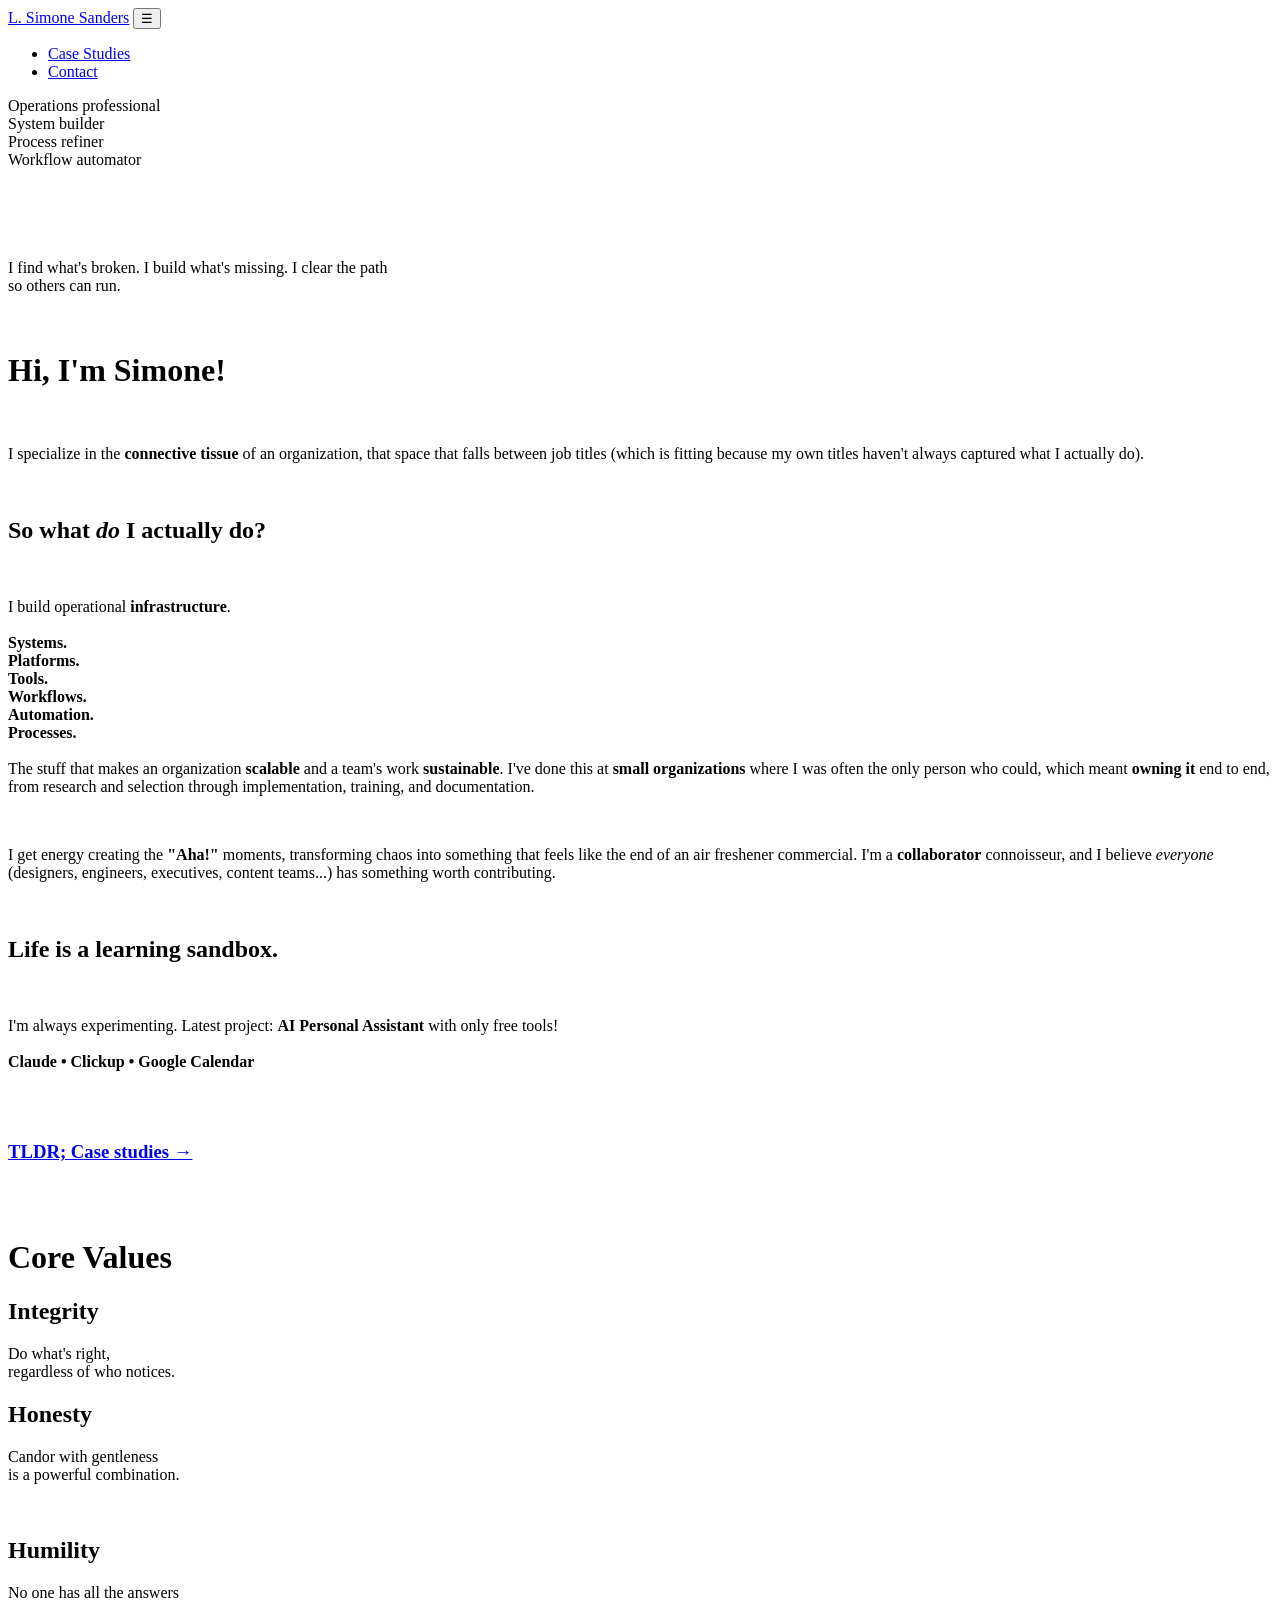
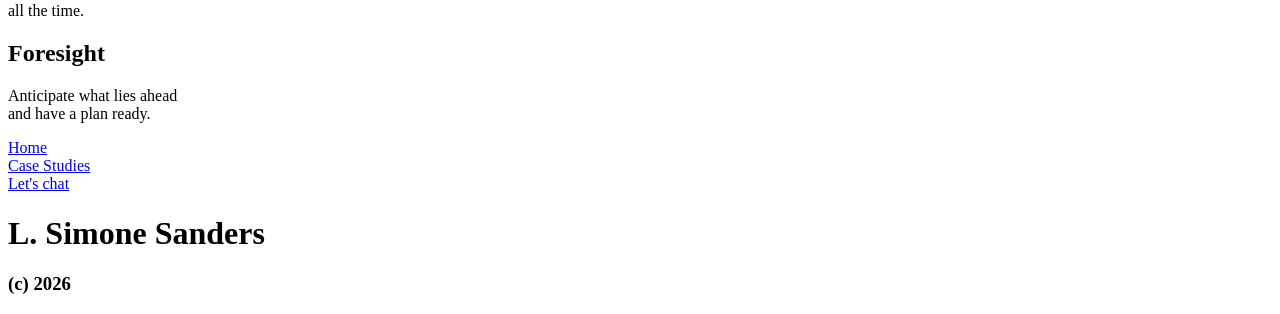
==== index.html @ b534fd38 "Update index.html menu toggle corrections" ====
<!DOCTYPE html>
<html lang="en">
<head>
  <meta charset="UTF-8" />
  <meta name="viewport" content="width=device-width, initial-scale=1.0" />
  <title>L. Simone Sanders</title>
  <link rel="stylesheet" href="style.css" />
  <link rel="preconnect" href="https://fonts.googleapis.com" />
<link rel="preconnect" href="https://fonts.gstatic.com" crossorigin />
<link href="https://fonts.googleapis.com/css2?family=Raleway:wght@400;600&display=swap" rel="stylesheet" />
</head>
<body>
  <nav class="nav">
    <span class="nav-name"><a href="index.html">L. Simone Sanders</a></span>
    <button class="nav-menu" aria-label="Menu">&#9776;</button>
	<ul class="nav-links">
      <li><a href="case-studies.html">Case Studies</a></li>
	  <li><a href="contact.html">Contact</a></li>
    </ul>
  </nav>
<main>
<div class="section-blush">
	<div class="staircase" id="staircase">
  		<div class="tile">Operations professional</div>
  		<div class="tile">System builder</div>
  		<div class="tile">Process refiner</div>
  		<div class="tile">Workflow automator</div>
	</div>	
</div>
<br />
<br />
<br />
<div class="section-white">
<br />
<br />
	<div class="tagline">
  		<span class="tagline-line">I find what's broken.</span>
  		<span class="tagline-line">I build what's missing.</span>
  		<span class="tagline-line"><span id="tagline-highlight">I clear the path</span><br />so others can run.</span>
	</div>
<br />
</div>
<div class="section-coral">
  <div class="card-simple">
	<br />
	<h1>Hi, I'm Simone!</h1>
	<br />
	<p>I specialize in the <strong>connective tissue</strong> of an organization, that space that falls between job titles (which is fitting because my own titles haven't always captured what I actually do).</p>
	<br />
	<h2>So what <I>do</I> I actually do?</h2>
	<br />
	<p>I build operational <strong>infrastructure</strong>.<br /><br /><strong>Systems.<br />Platforms.<br />Tools.<br />Workflows.<br />Automation.<br />Processes.</strong><br /><br />The stuff that makes an organization <strong>scalable</strong> and a team's work <strong>sustainable</strong>. I've done this at <strong>small organizations</strong> where I was often the only person who could, which meant <strong>owning it</strong> end to end, from research and selection through implementation, training, and documentation.</p>
	<br />
	<p>I get energy creating the <strong>"Aha!"</strong> moments, transforming chaos into something that feels like the end of an air freshener commercial. I'm a <strong>collaborator</strong> connoisseur, and I believe <i>everyone</I> (designers, engineers, executives, content teams...) has something worth contributing.</p>
	<br />
	<h2>Life is a learning sandbox.</h2>
	<br />
	<p>I'm always experimenting. Latest project: <strong>AI Personal Assistant</strong> with only free tools!<br /><br />
	<strong>Claude • Clickup • Google Calendar</strong></p>
	  <br /><br />
	<div class="button-ghost"><a href="case-studies.html"><h3>TLDR; Case studies &rarr;</h3></a></div>
	<br /><br />
  </div>
</div>
<div class="section-blush">
	<h1>Core Values</h1>
		<div class="column-container">
		  <div class="column">
			<div class="card">
				<div class="card-top"><h2>Integrity</h2></div>
				<div class="card-bottom"><p>Do what's right,<br />regardless of who notices.</p></div>
			</div>
		  </div>
		  <div class="column">
			<div class="card">
				<div class="card-top"><h2>Honesty</h2></div>
				<div class="card-bottom"><p>Candor with gentleness<br />is a powerful combination.</p></div>
			</div>
		  </div>
		</div>
		<br />
		<div class="column-container">
			<div class="column">
				<div class="card">
					<div class="card-top"><h2>Humility</h2></div>
					<div class="card-bottom"><p>No one has all the answers<br />all the time.</p></div>
				</div>
 			 </div>
			<div class="column">
				<div class="card">
					<div class="card-top"><h2>Foresight</h2></div>
					<div class="card-bottom"><p>Anticipate what lies ahead<br />and have a plan ready.</p></div>
				</div>
			  </div>
		</div>
</div>
  </main>
<footer>
	<div class="column-container">
		<div class="column button-white"><a href="index.html">Home</a></div>
		<div class="column button-white"><a href="case-studies.html">Case Studies</a></div>
		<div class="column button-white"><a href="contact.html">Let's chat</a></div>
	</div>
	<div class="column"><h1>L. Simone Sanders</h1><h3>(c) 2026</h3></div>
</footer>
<script>
	//navigation menu
const toggle = document.querySelector('.nav-menu');
const links = document.querySelector('.nav-links');
toggle.addEventListener('click', () => {
  links.classList.toggle('open');
});
	
  // staircase animation
  const tiles = document.querySelectorAll('.tile');

  const observer = new IntersectionObserver((entries) => {
    entries.forEach(entry => {
      if (entry.isIntersecting) {
        tiles.forEach(tile => tile.classList.add('visible'));
      }
    });
  }, { threshold: 0.2 });

  observer.observe(document.getElementById('staircase'));

//tagline animation
const taglineLines = document.querySelectorAll('.tagline-line');

const taglineObserver = new IntersectionObserver((entries) => {
  entries.forEach(entry => {
    if (entry.isIntersecting) {
      taglineLines.forEach((line, index) => {
        const delay = index * 300;
        setTimeout(() => {
          line.classList.add('visible');
          setTimeout(() => line.classList.add('settled'), 250);
        }, delay);
      });
    }
  });
}, { threshold: 0.5 });

taglineObserver.observe(document.querySelector('.tagline'));

</script>
</body>

</html>
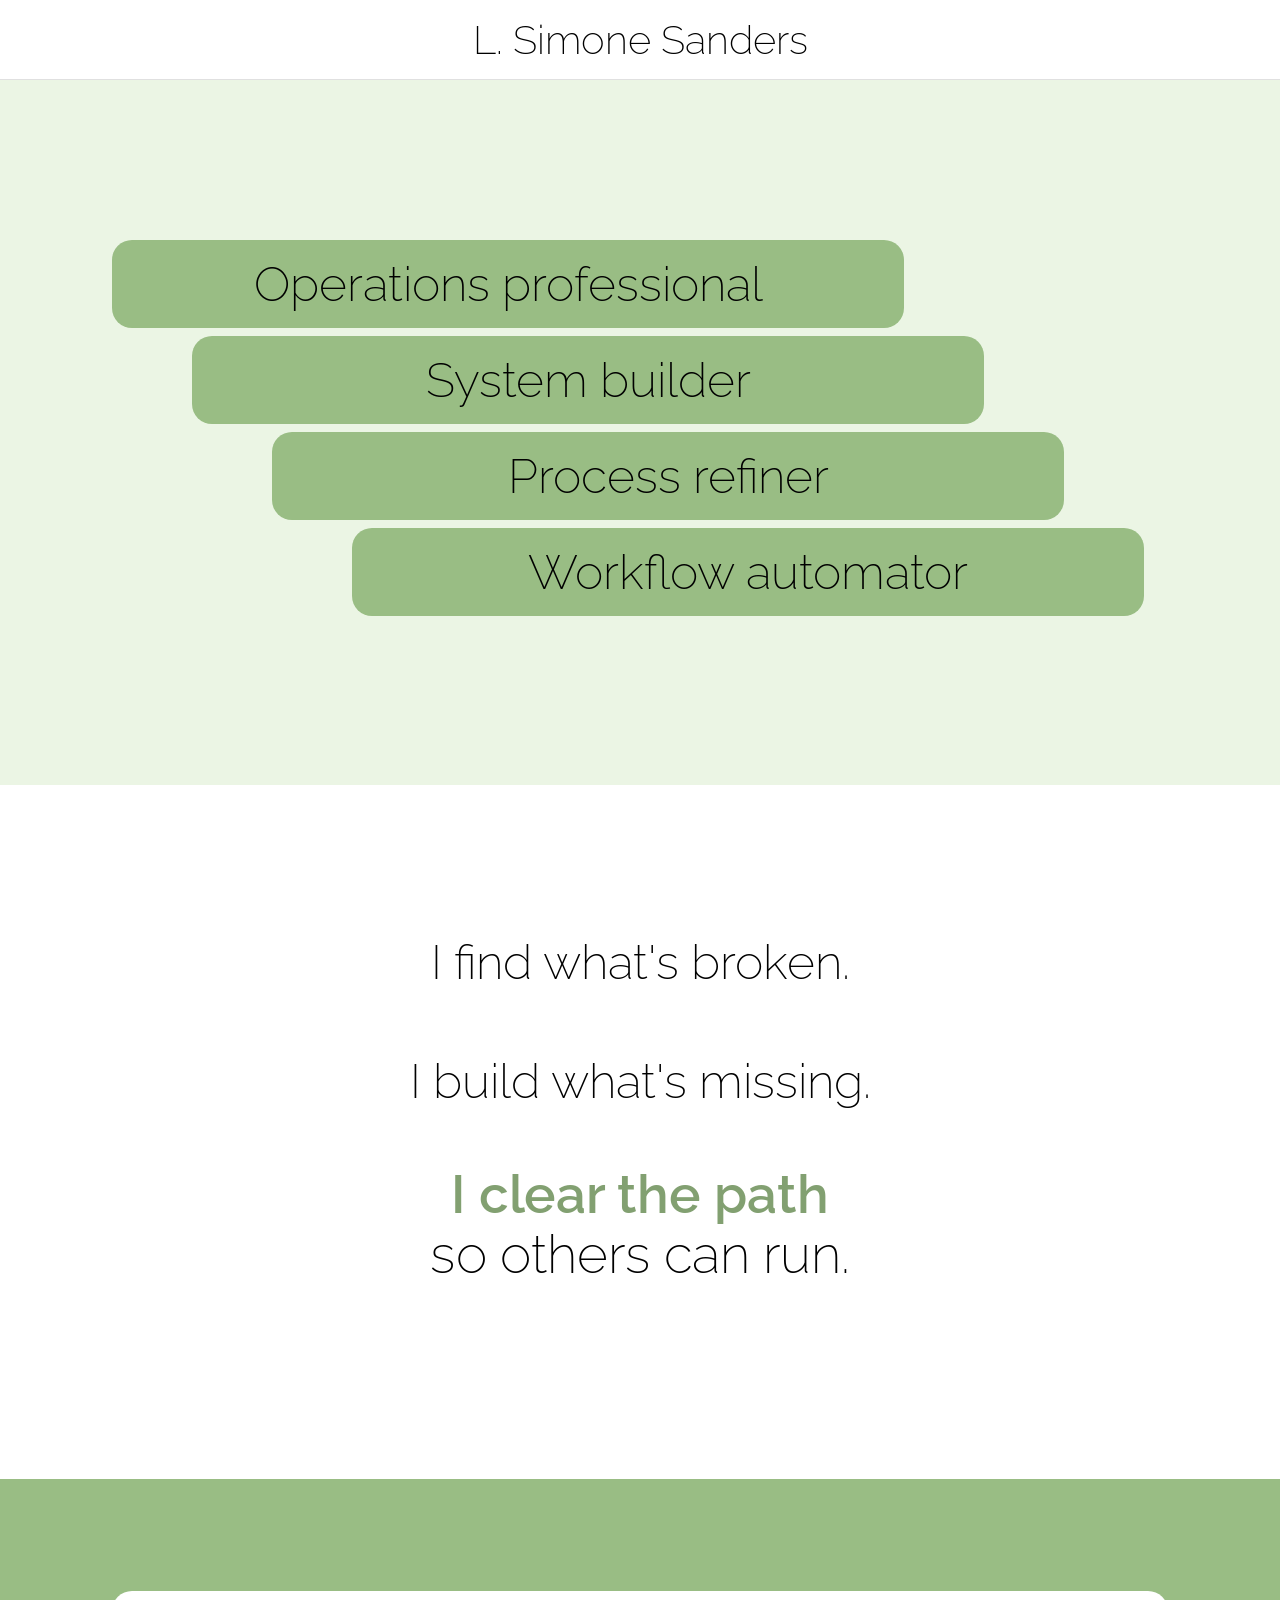
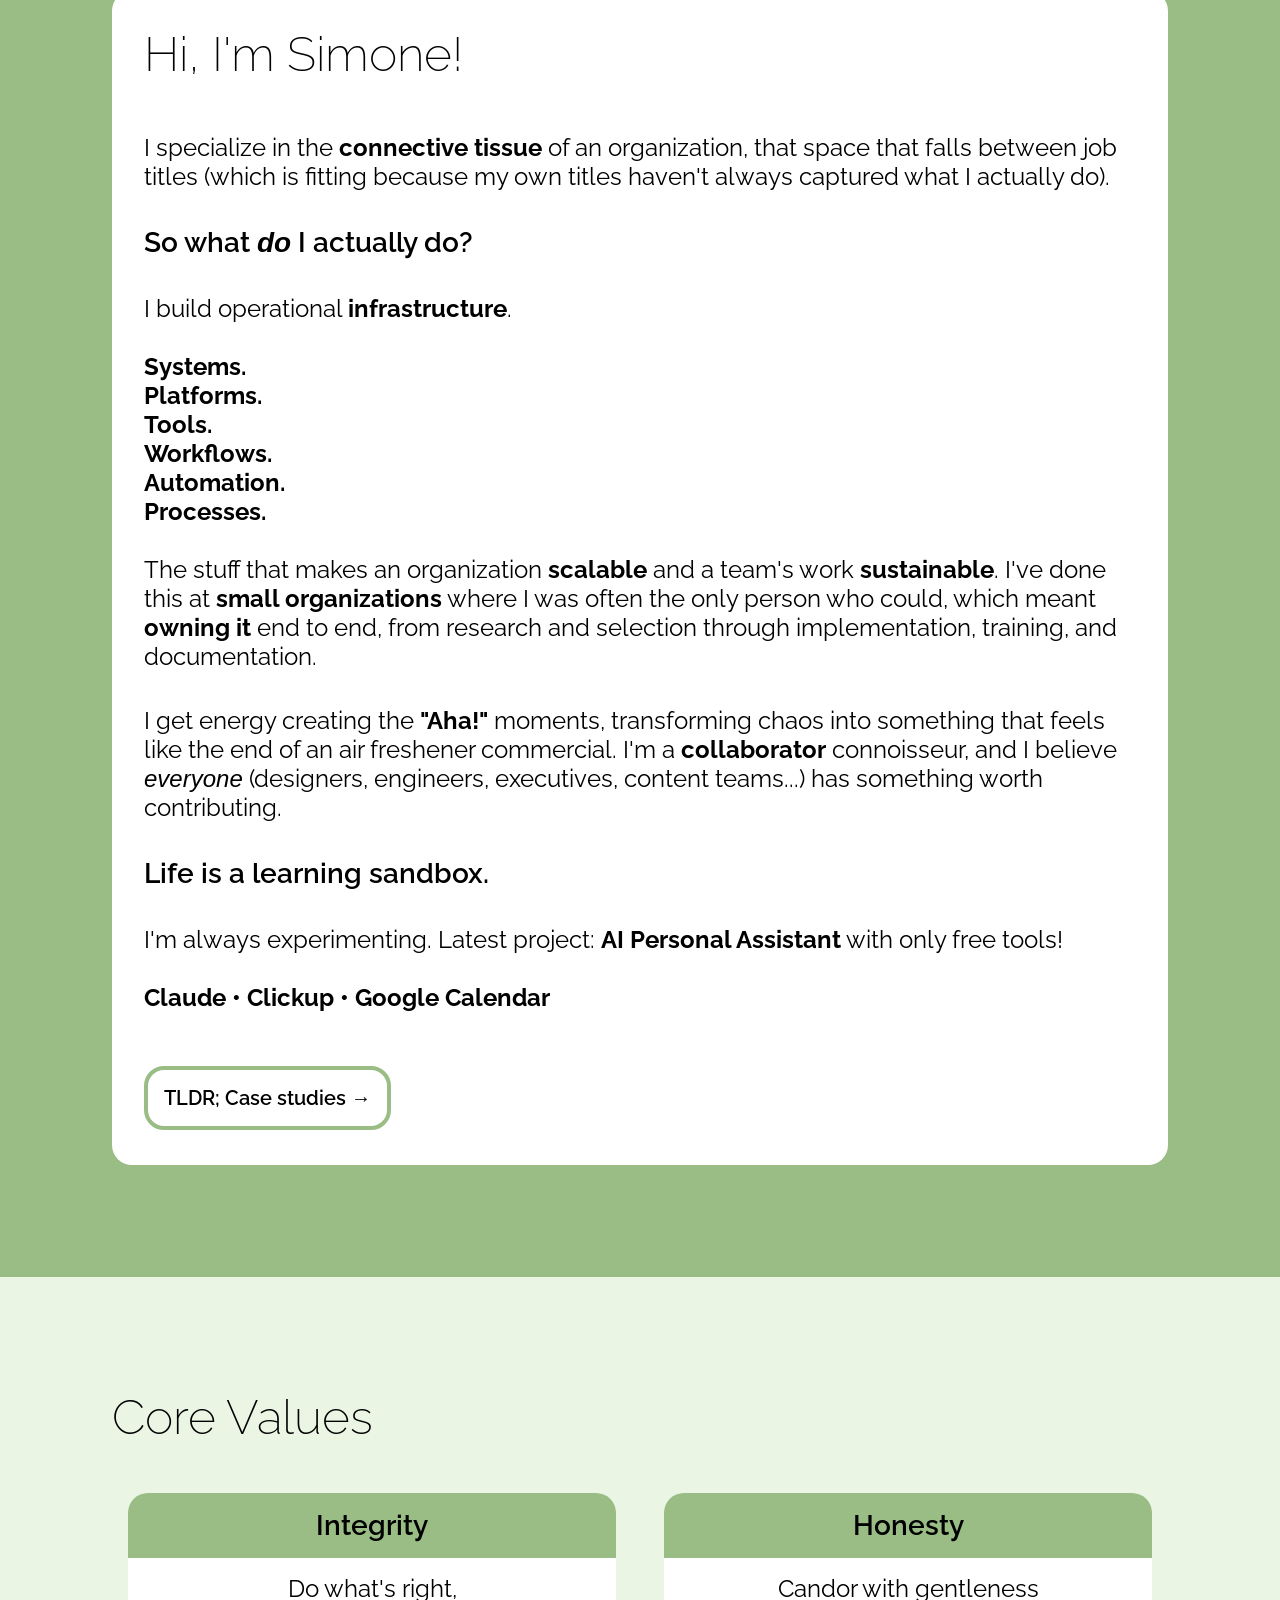
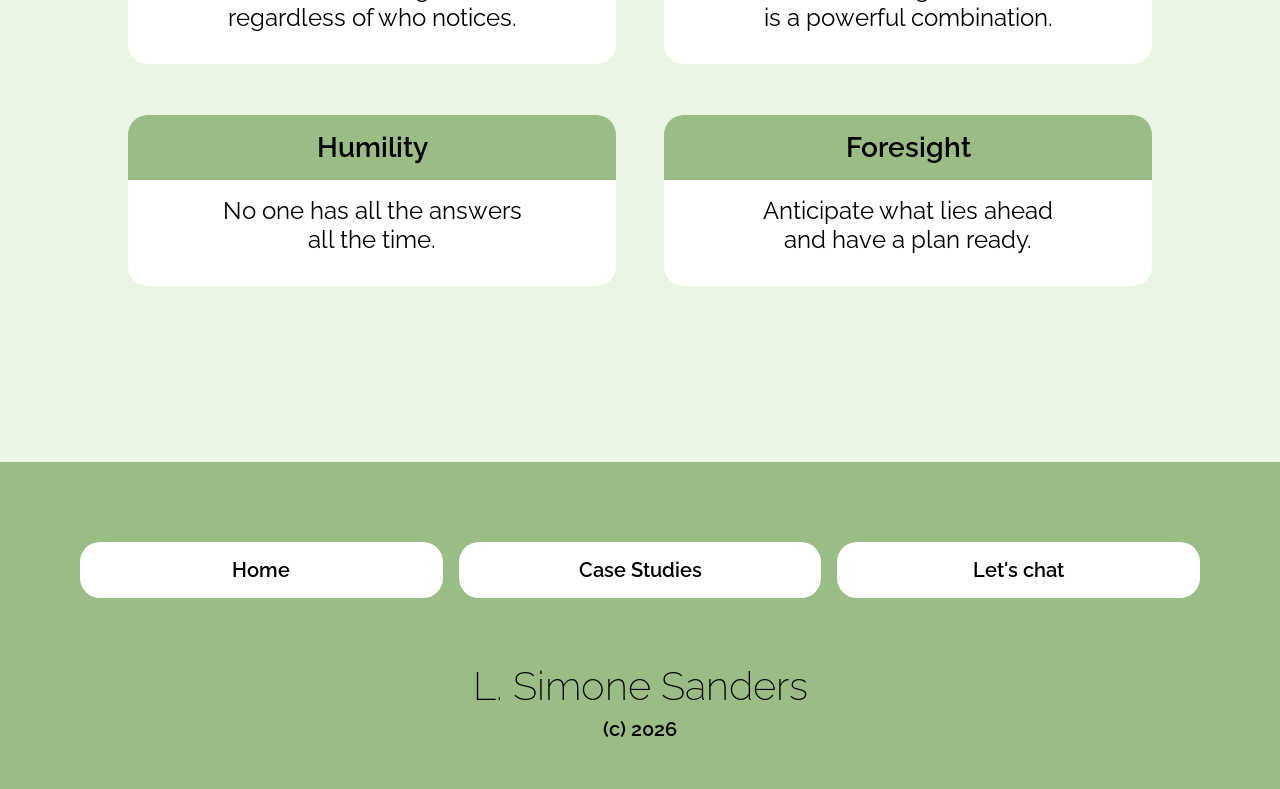
==== commit e4183c64: "Update index.html change hamburger style" ====
--- a/index.html
+++ b/index.html
@@ -12,11 +12,15 @@
 <body>
   <nav class="nav">
     <span class="nav-name"><a href="index.html">L. Simone Sanders</a></span>
-    <button class="nav-menu" aria-label="Menu">&#9776;</button>
-	<ul class="nav-links">
-      <li><a href="case-studies.html">Case Studies</a></li>
-	  <li><a href="contact.html">Contact</a></li>
-    </ul>
+    <button class="nav-menu" aria-label="Menu">
+ 		<span></span>
+  		<span></span>
+  		<span></span>
+	</button>
+		<ul class="nav-links">
+    		<li><a href="case-studies.html">Case Studies</a></li>
+	  		<li><a href="contact.html">Contact</a></li>
+    	</ul>
   </nav>
 <main>
 <div class="section-blush">
--- a/style.css
+++ b/style.css
@@ -0,0 +1,449 @@
+* {
+  margin: 0;
+  padding: 0;
+  box-sizing: border-box;
+}
+
+body {
+  font-family: "Raleway", sans-serif;
+  background-color: #EBF5E4;
+}
+
+h1 {
+  font-family: "Raleway", sans-serif;
+  font-size: 3rem;
+  font-weight: 200;
+  padding-bottom: 2rem;
+}
+
+h2 {
+  font-family: "Raleway", sans-serif;
+  font-size: 1.75rem;
+  font-weight: 600;
+  padding-bottom: 1rem;
+}
+
+h3, .button-coral, .button-white, .button-ghost {
+  font-family: "Raleway", sans-serif;
+  font-size: 1.25rem;
+  font-weight: 600;
+}
+
+p, ul, ol {
+  padding-bottom: 1rem;
+  font-size: 1.5rem;
+}
+
+ul, ol {
+  padding-left: 1.5rem;
+}
+
+a, .button-coral a, .button-white a, .button-ghost a { 
+  text-decoration: none;
+  color: inherit;
+}
+
+/* --- Sticky Nav --- */
+.nav {
+  position: sticky;
+  top: 0;
+  z-index: 100;
+  display: flex;
+  flex-wrap: wrap;
+  align-items: center;
+  justify-content: center;
+  padding: 1rem 1.5rem;
+  background: #fff;
+  border-bottom: 1px solid #e0e0e0;
+}
+
+.nav-name {
+  flex: 1;
+  text-align: center;
+  font-weight: 200;
+  font-size: 2.5rem;
+}
+
+.nav-menu {
+  position: absolute;
+  right: 1.5rem;
+  background: none;
+  border: none;
+  font-size: 1.5rem;
+  cursor: pointer;
+  color: #333;
+}
+
+.nav-links {
+  display: none;
+  flex-direction: column;
+  width: 100%;
+  list-style: none;
+  padding: 0.5rem 0;
+}
+
+.nav-links.open {
+  display: flex;
+}
+
+.nav-links li {
+  text-align: center;
+}
+
+.nav-links a {
+  display: block;
+  padding: 0.6rem 0;
+  text-decoration: none;
+  color: #333;
+  font-size: 0.95rem;
+}
+
+.nav-links a:hover {
+  color: #000;
+}
+
+
+/* --- Page Header --- */
+
+.page-header {
+  width: calc(100% + 6rem);
+  margin-left: -3rem;
+  padding: 4.5rem;
+  background-color: #EBF5E4;
+}
+
+.page-header h1 {
+  font-size: 3rem;
+  text-align: center;
+}
+
+/* --- Body Sections --- */
+
+.section-white {
+  width: calc(100% + 6rem);
+  margin-left: -3rem;
+  padding: 7rem;
+  background-color: #fff;
+}
+
+.section-pink {
+  width: calc(100% + 6rem);
+  margin-left: -3rem;
+  Padding: 7rem;
+  background-color: #FBF4EF;
+  }
+
+.section-blush {
+  width: calc(100% + 6rem);
+  margin-left: -3rem;
+  padding: 7rem;
+  background-color: #EBF5E4;
+}
+
+.section-coral {
+  width: calc(100% + 6rem);
+  margin-left: -3rem;
+  padding: 7rem;
+  background-color: #99BD84;
+}
+
+/* --- Cards --- */
+.card {
+  display: flex:
+  justify-content: space-between;
+  gap: 1rem;
+  flex-direction: row;
+}
+
+.card-top {
+  flex: 1;
+  background-color: #99BD84;
+  padding: 1rem 2rem 0rem 2rem;
+  border-radius: 20px 20px 0px 0px;
+}
+
+.card-bottom {
+  flex: 1;
+  background-color: #fff;
+  padding: 1rem 2rem 1rem 2rem;
+  border-radius: 0px 0px 20px 20px;
+}
+
+.card-simple {
+  flex: 1;
+  background-color: #fff;
+  padding: 1rem 2rem 1rem 2rem;
+  border-radius: 20px;
+}
+
+.card-simple-pink {
+  flex: 1;
+  background-color: #FBF4EF;
+  padding: 1rem 2rem 1rem 2rem;
+  border-radius: 20px;
+}
+
+/* --- Columns --- */
+.column-container {
+  display: flex;
+  justify-content: space-between;
+  gap: 1rem;
+}
+
+.column {
+  flex: 1;
+  padding: 1rem;
+  text-align: center;
+  vertical-align: middle;
+  border-radius: 20px;
+}
+
+/* --- Buttons --- */
+.button {
+  width: 50%;
+  text-align: center;
+}
+
+.button-coral {
+  padding: 1rem;
+  background-color: #99BD84;
+  border-radius: 20px;
+}
+
+.button-coral:hover {
+  background-color: #82A071;
+}
+
+.button-white {
+  padding: 1rem;
+  background-color: #fff;
+  border-radius: 20px;
+}
+
+.button-white:hover {
+  background-color: #000000;
+  color: #fff;
+}
+
+.button-ghost {
+  display: inline-block;
+  padding: 1rem;
+  background-color: #fff;
+  border: 4px solid #99BD84;
+  border-radius: 20px;
+}
+
+.button-ghost:hover {
+  background-color: #EBF5E4;
+  border: 4px solid #333333;
+}
+
+.button-coral a, .button-white a, .button-ghost a {
+  display: block;  
+}
+
+
+/* --- Footer --- */
+
+footer {
+  padding: 5rem 5rem 2rem 5rem;
+  background-color: #99BD84;
+}
+
+footer h1 {
+  padding-top: 3rem;
+  padding-bottom: 0.5rem;
+  font-size: 2.5rem;
+}
+
+/* --- Main content area --- */
+/* --- Changing this requires recalculating section widths --- */
+main {
+  padding: 3rem;
+}
+
+/* --- Home Intro --- */
+  :root {
+    --tile-gap: 0.5rem;
+    --stair-step: 5rem;
+    --slide-speed: 0.4s;
+    --tile-color: #99BD84;
+    --tile-radius: 20px;
+    --tile-padding: 1rem 2rem;
+    --tile-width: 75%;
+  }
+
+  .staircase {
+    display: flex;
+    flex-direction: column;
+    gap: var(--tile-gap);
+    /* margin-left: 4.5rem; /* half of (--stair-step * 3) */ 
+  }
+
+  .tile {
+    background-color: var(--tile-color);
+    border-radius: var(--tile-radius);
+    padding: var(--tile-padding);
+    font-family: "Raleway", sans-serif;
+    font-size: 3rem;
+    font-weight: 200;
+    color: #000;
+    width: var(--tile-width);
+    text-align: center;
+    transform: translateX(-120%);
+    opacity: 0;
+    transition: transform var(--slide-speed) cubic-bezier(0.25, 0.8, 0.25, 1),
+                opacity var(--slide-speed) ease;
+  }
+
+  .tile:nth-child(1) { margin-left: 0; transition-delay: 0s; }
+  .tile:nth-child(2) { margin-left: calc(var(--stair-step) * 1); transition-delay: 0.3s; }
+  .tile:nth-child(3) { margin-left: calc(var(--stair-step) * 2); transition-delay: 0.6s; }
+  .tile:nth-child(4) { margin-left: calc(var(--stair-step) * 3); transition-delay: 0.9s; }
+
+  .tile.visible {
+    transform: translateX(0);
+    opacity: 1;
+  }
+
+/* --- Home Tagline --- */
+
+.tagline {
+  text-align: center;
+}
+
+.tagline-line {
+  display: block;
+  font-family: "Raleway", sans-serif;
+  font-size: 3rem;
+  font-weight: 200;
+  line-height: 1.15;
+  padding-bottom: 4rem;
+  opacity: 0;
+  transform: scale(0.85);
+  transition: transform 0.25s ease, opacity 0.25s ease;
+}
+
+.tagline-line #tagline-highlight {
+  color: #82A071;
+  font-weight: 600;
+  /*Text-shadow: 1.75px 1.75px 5px rgba(0, 0, 0, 0.3);*/
+}
+
+.tagline-line.visible {
+  opacity: 1;
+  transform: scale(1.1);
+}
+
+.tagline-line.settled {
+  transform: scale(1);
+}
+
+.tagline-line:nth-child(1) { transition-delay: 0s; }
+.tagline-line:nth-child(2) { transition-delay: 0s; }
+.tagline-line:nth-child(3) { transition-delay: 0s; }
+
+/* --- Lightbox --- */
+.lightbox-trigger {
+  cursor: pointer;
+}
+
+.lightbox-overlay {
+  display: none;
+  position: fixed;
+  top: 0;
+  left: 0;
+  width: 100vw;
+  height: 100vh;
+  background: rgba(0, 0, 0, 0.85);
+  z-index: 1000;
+  justify-content: center;
+  align-items: center;
+  overflow-y: auto;
+  align-items: flex-start;
+  padding-top: 2rem;
+}
+
+.lightbox-overlay.open {
+  display: flex;
+}
+
+.lightbox-overlay img {
+  width: 90vw;
+  object-fit: contain;
+}
+
+/* --- Responsive --- */
+@media (max-width: 600px) {
+  .section-blush, .section-pink, .section-coral{
+	padding: 2rem; 
+  }
+  h1 {
+	font-size: 2.25rem;  
+  }
+
+  h2 {
+	font-size: 1.5rem;
+  }
+
+  p, ul, ol {
+    padding-bottom: 1rem;
+    font-size: 1.25rem;
+  }
+
+  ul, ol {
+    padding-left: 1.25rem;
+  }
+
+  .button {
+    width: 80%;
+  }
+
+/* --- Home Intro --- */
+  .tile {
+    font-size: 1.75rem;
+    width: 90%;
+    /* padding: 0.5rem 1rem; */
+    white-space: normal;
+  }
+
+  .tile:nth-child(1) { margin-left: 0; }
+  .tile:nth-child(2) { margin-left: 1rem; }
+  .tile:nth-child(3) { margin-left: 2rem; }
+  .tile:nth-child(4) { margin-left: 3rem; }
+
+  .staircase {
+    margin-left: 0;
+  }
+
+/* --- Home Tagline --- */
+  .tagline-line {
+    display: block;
+    font-family: "Raleway", sans-serif;
+    font-size: 1.75rem;
+    font-weight: 200;
+    line-height: 1.4;
+    padding-bottom: 1rem;
+    opacity: 0;
+    transform: scale(0.85);
+    transition: transform 0.25s ease, opacity 0.25s ease;
+  }
+
+/* --- Columns --- */
+  .column-container {
+    flex-direction: column;
+  }
+
+/* --- Footer --- */
+  footer {
+    padding: 3rem 2rem 1rem 2rem;
+  }
+
+  footer h1 {
+    padding-top: 2rem;
+    padding-bottom: 0.5rem;
+    font-size: 1.5rem;
+  }
+
+
+}
